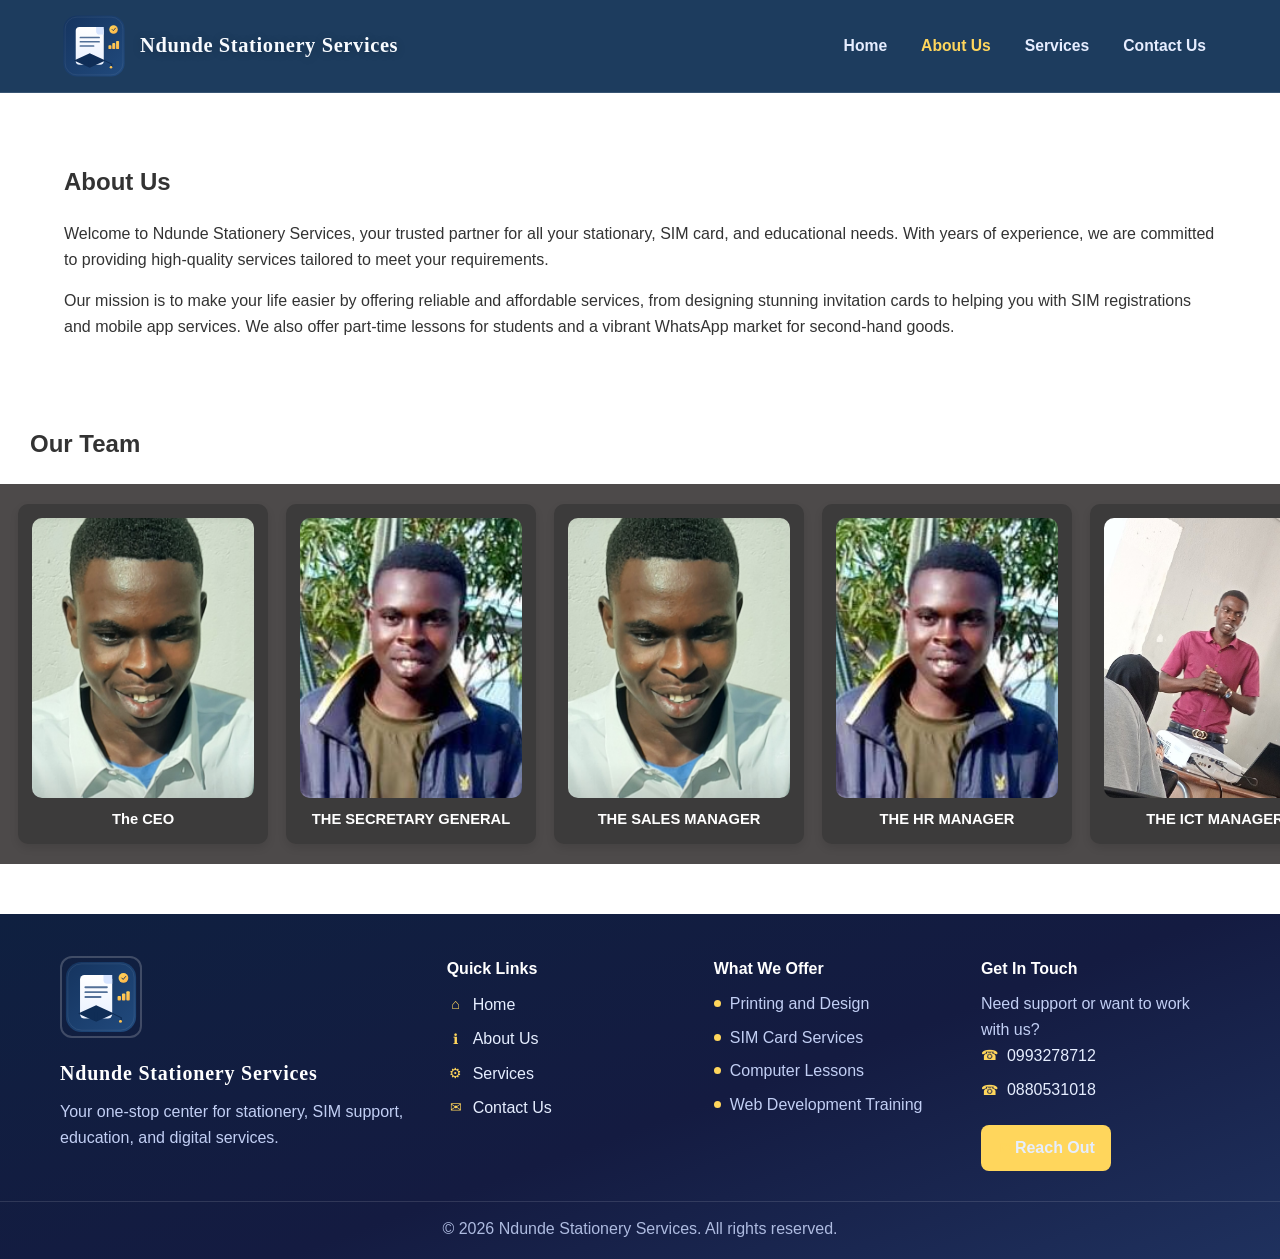
==== about.html @ 534d3fbc "Initial website setup" ====
<!DOCTYPE html>
<html lang="en">

<head>
  <meta charset="UTF-8">
  <meta name="viewport" content="width=device-width, initial-scale=1.0">
  <meta http-equiv="Content-Security-Policy" content="default-src 'self'; img-src 'self' data: https:; style-src 'self' 'unsafe-inline' https://fonts.googleapis.com; font-src 'self' data: https://fonts.gstatic.com; script-src 'self'; form-action https://formsubmit.co; base-uri 'self'; object-src 'none'; upgrade-insecure-requests">
  <meta name="referrer" content="strict-origin-when-cross-origin">
  <meta http-equiv="Permissions-Policy" content="geolocation=(), camera=(), microphone=()">
  <title>About Us - Ndunde Stationery Services</title>
  <link rel="stylesheet" href="styles/style.css">
</head>

<body>
  <header>
    <div class="header-inner">
      <a href="index.html" class="brand">
        <img src="images/jupecik-logo.svg" alt="Ndunde Stationery Services logo" class="jupecik">
        <span class="brand-name">Ndunde Stationery Services</span>
      </a>
      <button class="nav-toggle" type="button" aria-expanded="false" aria-controls="site-nav" aria-label="Toggle navigation">
        <span></span>
        <span></span>
        <span></span>
      </button>
      <nav class="site-nav" id="site-nav">
        <ul>
          <li><a href="index.html">Home</a></li>
          <li><a href="about.html" class="active">About Us</a></li>
          <li><a href="services.html">Services</a></li>
          <li><a href="contact.html">Contact Us</a></li>
        </ul>
      </nav>
    </div>
  </header>

  <section class="about">
    <div class="container1">
      <h2>About Us</h2>
      <p>Welcome to Ndunde Stationery Services, your trusted partner for all your stationary, SIM card, and educational needs. With years
        of experience, we are committed to providing high-quality services tailored to meet your requirements.</p>
      <p>Our mission is to make your life easier by offering reliable and affordable services, from designing stunning
        invitation cards to helping you with SIM registrations and mobile app services. We also offer part-time lessons
        for students and a vibrant WhatsApp market for second-hand goods.</p>
    </div>
  </section>

  <h2 id="header">Our Team</h2>
  <div class="management">
    <div class="card-slider">
      <div class="management-container">
        <img src="images/founder.png" alt="The manager">
        <label>The CEO</label>
      </div>
      <div class="management-container">
        <img src="images/pec.jpg" alt="The manager">
        <label>THE SECRETARY GENERAL</label>
      </div>
      <div class="management-container">
        <img src="images/founder.png" alt="The manager">
        <label>THE SALES MANAGER</label>
      </div>
      <div class="management-container">
        <img src="images/pec.jpg" alt="The manager">
        <label>THE HR MANAGER</label>
      </div>
      <div class="management-container">
        <img src="images/ICT manager.jpg" alt="The manager">
        <label>THE ICT MANAGER</label>
      </div>
      <div class="management-container">
        <img src="images/dvc.webp" alt="The manager">
        <label>THE DIRECTOR</label>
      </div>
      <div class="management-container">
        <img src="images/Pecia.jpg" alt="The manager">
        <label>THE COO</label>
      </div>
      <div class="management-container">
        <img src="images/Accountant.jpg" alt="The manager">
        <label>THE ACCOUNTANT</label>
      </div>
    </div>
  </div>
  </section>

  <footer class="site-footer">
    <div class="footer-shell">
      <div class="footer-brand">
        <img src="images/jupecik-logo.svg" alt="Ndunde Stationery Services logo" class="footer-logo">
        <h3>Ndunde Stationery Services</h3>
        <p>Your one-stop center for stationery, SIM support, education, and digital services.</p>
      </div>

      <div class="footer-column footer-links">
        <h4>Quick Links</h4>
        <ul>
          <li><a href="index.html"><span class="footer-item-icon" aria-hidden="true">&#8962;</span>Home</a></li>
          <li><a href="about.html"><span class="footer-item-icon" aria-hidden="true">&#8505;</span>About Us</a></li>
          <li><a href="services.html"><span class="footer-item-icon" aria-hidden="true">&#9881;</span>Services</a></li>
          <li><a href="contact.html"><span class="footer-item-icon" aria-hidden="true">&#9993;</span>Contact Us</a></li>
        </ul>
      </div>

      <div class="footer-column footer-services">
        <h4>What We Offer</h4>
        <ul>
          <li>Printing and Design</li>
          <li>SIM Card Services</li>
          <li>Computer Lessons</li>
          <li>Web Development Training</li>
        </ul>
      </div>

      <div class="footer-column footer-contact">
        <h4>Get In Touch</h4>
        <p>Need support or want to work with us?</p>
        <ul class="footer-contact-list">
          <li><a href="tel:0993278712"><span class="footer-item-icon" aria-hidden="true">&#9742;</span>0993278712</a></li>
          <li><a href="tel:0880531018"><span class="footer-item-icon" aria-hidden="true">&#9742;</span>0880531018</a></li>
        </ul>
        <a href="contact.html" class="footer-cta"><span class="footer-item-icon" aria-hidden="true">&#9993;</span>Reach Out</a>
      </div>
    </div>

    <div class="footer-bottom">
      <p>&copy; 2026 Ndunde Stationery Services. All rights reserved.</p>
    </div>
  </footer>
  <script src="nav.js"></script>
  <script src="about.js"></script>
</body>

</html>
---- styles/style.css ----
@import url('https://fonts.googleapis.com/css2?family=Manrope:wght@400;600;700&family=Playfair+Display:wght@600;700&family=Poppins:wght@500;600;700&display=swap');

/* General Styles */
body {
    font-family: 'Manrope', 'Segoe UI', Tahoma, sans-serif;
    margin: 0;
    padding: 0;
    line-height: 1.6;
    color: #333;
    overflow-x: hidden;
}

h1,
h2,
h3,
h4,
h5,
h6 {
    font-family: 'Poppins', 'Segoe UI', sans-serif;
}

*,
*::before,
*::after {
    box-sizing: border-box;
}

img {
    max-width: 100%;
}

.container {
    width: 100%;
    max-width: 1200px;
    margin: 0 auto;
    display: flex;
    padding-left: 0;
    padding-right: 0;
    justify-content: space-between;
    align-items: center;
}

.brand-name {
    color: #f8fbff;
    font-family: 'Playfair Display', Georgia, serif;
    font-weight: 700;
    font-size: 1.28rem;
    letter-spacing: 0.03em;
    line-height: 1.15;
    max-width: 360px;
    text-shadow: 0 1px 10px rgba(0, 0, 0, 0.22);
}

@media (max-width:1200px) {}

.container1 {
    width: 90%;
    max-width: 1200px;
    margin: 0 auto;

}

.container2 {
    width: 90%;
    max-width: 1200px;
    margin: 0 auto;
    color: #fff;

}

header {
    background: #1d3c5e;
    color: #fff;
    border-bottom: 1px solid rgba(255, 255, 255, 0.12);
}

.header-inner {
    width: 100%;
    max-width: 1200px;
    margin: 0 auto;
    padding: 12px 20px;
    display: flex;
    align-items: center;
    justify-content: space-between;
    gap: 20px;
}

.brand {
    display: inline-flex;
    align-items: center;
    gap: 12px;
    text-decoration: none;
}

.jupecik {
    height: 68px;
    width: 68px;
    object-fit: cover;
    border-radius: 12px;
}

.site-nav ul {
    list-style: none;
    margin: 0;
    padding: 0;
    display: flex;
    align-items: center;
    gap: 6px;
}

.site-nav a {
    color: #e6edff;
    text-decoration: none;
    font-weight: 600;
    font-size: 0.98rem;
    padding: 10px 14px;
    border-radius: 999px;
    transition: background-color 0.25s ease, color 0.25s ease;
}

.site-nav a:hover {
    background: rgba(255, 255, 255, 0.16);
    color: #ffffff;
}

.site-nav a.active {
    background: transparent;
    color: #ffd65c;
    font-weight: 700;
}

.nav-toggle {
    display: none;
    width: 42px;
    height: 42px;
    border: 0;
    border-radius: 10px;
    background: rgba(255, 255, 255, 0.12);
    padding: 9px 8px;
    cursor: pointer;
}

.nav-toggle span {
    display: block;
    width: 100%;
    height: 2px;
    background: #fff;
    margin: 5px 0;
    border-radius: 999px;
}

.hero {
    background: url('../images/stationary.jpg') no-repeat center center/cover;
    color: #fff;
    padding: 100px 0;
    text-align: center;
    position: relative;
}

.hero::before {
    content: '';
    position: absolute;
    top: 0;
    left: 0;
    right: 0;
    bottom: 0;
    background: rgba(0, 0, 0, 0.5);
    /* Dark overlay */
    z-index: 1;
}

.hero .container {
    position: relative;
    z-index: 2;
}

.fcontainer ul {
    list-style: none;
    padding: 0;
    margin: 0;
}

.fcontainer ul li a {
    color: #fff;
    text-decoration: none;
    font-weight: bold;
    font-size: 1rem;
}

.fcontainer ul li a:hover {
    color: rgb(243, 243, 71);
    /*text-decoration: underline;*/
    /* Add hover effect */
}

/* Image Slider Styles */
.image-slider {
    padding: 50px 0;
    background: #f4f4f4;
    /* Light background for the slider section */
}

.image-slider h2 {
    font-size: 2.5rem;
    margin-bottom: 10px;
    padding-left: 20px;
}

.image-slider hr {
    color: #141b41;
}

.slider-container {
    width: min(100%, 1000px);
    margin: 0 auto;
    overflow: hidden;
    border-radius: 10px;
    /* Rounded corners */
    box-shadow: 0 4px 8px rgba(0, 0, 0, 0.1);
    /* Add shadow */
    background: #0f1f3d;
}

.slider {
   /* display: flex;*/
    transition: transform 0.5s ease-in-out;
    /* Smooth slide transition */
    line-height: 0;
}

.slide {
    width: 100%;
    height: auto;
    flex-shrink: 0;
    /* Ensure each slide takes full width */
    display: none;
    /* Hide all slides by default */
    object-fit: contain;
    object-position: center;
}

.slide.active {
    display: block;
    /* Show the active slide */
}

.hero h2 {
    font-size: 2.5rem;
    margin-bottom: 20px;
}

.hero p {
    font-size: 1.2rem;
    margin-bottom: 30px;
}

.calltoAction {
    align-items: center;
    padding: 20px 0;
    text-align: center;
    position: relative;
    height: 20px;
}

.btn {
    background: #007BFF;
    color: #fff;
    padding: 10px 20px;
    text-decoration: none;
    border-radius: 5px;
    margin: 0 10px;
}

.btn:hover {
    background: #0056b3;
}

footer {
    background: #141b41;
    color: #5f5959;
    text-align: center;
    padding: 20px 0;
    margin-top: 50px;
}

.site-footer {
    margin-top: 50px;
    background: linear-gradient(160deg, #0f2040 0%, #141b41 55%, #1f315e 100%);
    color: #d9e2ff;
    padding: 0;
}

.footer-shell {
    max-width: 1200px;
    margin: 0 auto;
    padding: 42px 20px 30px;
    display: grid;
    grid-template-columns: 1.5fr 1fr 1fr 1fr;
    gap: 28px;
    text-align: left;
}

.footer-logo {
    width: 82px;
    height: 82px;
    object-fit: cover;
    border-radius: 12px;
    margin-bottom: 12px;
    border: 2px solid rgba(255, 255, 255, 0.2);
}

.footer-brand h3,
.footer-column h4 {
    margin: 0 0 10px;
    color: #ffffff;
}

.footer-brand h3 {
    font-family: 'Playfair Display', Georgia, serif;
    font-size: 1.25rem;
    letter-spacing: 0.04em;
}

.footer-brand p,
.footer-column p {
    margin: 0;
    color: #c2cff4;
}

.footer-column ul {
    list-style: none;
    padding: 0;
    margin: 0;
}

.footer-column li {
    margin-bottom: 8px;
    color: #c2cff4;
}

.footer-column a {
    color: #e6eeff;
    text-decoration: none;
}

.footer-links a,
.footer-contact-list a,
.footer-cta {
    display: inline-flex;
    align-items: center;
    gap: 8px;
}

.footer-item-icon {
    display: inline-flex;
    align-items: center;
    justify-content: center;
    width: 18px;
    min-width: 18px;
    font-size: 0.9rem;
    color: #ffd65c;
}

.footer-services ul li {
    position: relative;
    padding-left: 16px;
}

.footer-services ul li::before {
    content: '';
    position: absolute;
    left: 0;
    top: 0.56em;
    width: 7px;
    height: 7px;
    border-radius: 50%;
    background: #ffd65c;
}

.footer-contact-list {
    list-style: none;
    padding: 0;
    margin: 12px 0 0;
}

.footer-contact-list li {
    margin-bottom: 8px;
}

.footer-column a:hover {
    color: #ffd65c;
}

.footer-cta {
    display: inline-block;
    margin-top: 14px;
    background: #ffd65c;
    color: #102349;
    padding: 10px 16px;
    border-radius: 8px;
    font-weight: 700;
    text-decoration: none;
}

.footer-cta:hover {
    background: #ffe381;
    color: #0a1b3d;
}

.footer-bottom {
    border-top: 1px solid rgba(255, 255, 255, 0.12);
    padding: 14px 20px 18px;
    text-align: center;
    color: #aebbe0;
}

.footer-bottom p {
    margin: 0;
}

/* About Page */
.about {
    padding: 50px 0;
}

#header {
    padding-left: 30px;
}

.management {
    padding: 10px 0;
    background: #4d4a4a;
    /*display: flex;*/
    justify-content: space-between;
    gap: 10px;
    overflow: hidden;
    display: flex;
    overflow-x: hidden;
    position: relative;
    padding: 20px 0;
}

.card-slider {
    flex-wrap: nowrap;
    display: flex;
    transition: transform 0.5s ease-in-out, box-shadow 0.3s ease-in-out;
    /*transition: transform 0.5s ease-in-out;*/
    width: max-content;
    /* Prevent shrinking */
    gap: 18px;
    padding: 0 0 0 18px;
    will-change: transform;

}

.management-container {
    width: clamp(190px, 22vw, 250px);
    display: flex;
    flex-direction: column;
    gap: 12px;
    padding: 14px;
    transition: transform 0.3s ease-in-out, box-shadow 0.3s ease-in-out;
    border-radius: 10px;
    /* Rounded corners */
    box-shadow: 0 4px 8px rgba(0, 0, 0, 0.1);
    /* Add shadow */
    flex: 0 0 auto;
    /* Prevent resizing */
    text-align: center;
    background: #3c3b3b;
}

.management-container label {
    color: #fff;
    font-weight: bold;
    font-size: larger;
}

.management-container:hover {
    transform: translateY(-5px);
    box-shadow: 0 10px 20px rgba(0, 0, 0, 0.2);
}

.management-container img {
    height: clamp(210px, 24vw, 280px);
    width: 100%;
    border-radius: 10px;
    object-fit: cover;
}

.management-container label {
    font-size: 0.92rem;
    line-height: 1.35;
    text-transform: capitalize;
}

/* Services Page */
.services {
    padding: 20px 0;
}

.stationery {
    width: 50%;
    height: 350px;
    border-radius: 10px;

}

.stationery img {
    width: 100%;
    height: 350px;
}

.service-item {
    margin-bottom: 30px;
    display: flex;
    justify-content: space-between;
    gap: 10px;
    background-color: grey;
    border-radius: 10px;
    width: 100%;
    position: relative;
}

.st-services {
    width: 50%;
    height: 350px;
    border-radius: 10px;
}

.st-services h3 {
    font-size: 1.5rem;
    margin-bottom: 10px;
    font-weight: bold;
}

.st-services ul li {
    color: #fff;
}

.service-item ul {
    list-style: disc;
    margin-left: 20px;
}

.sim {
    height: 350px;
    width: 50%;
    border-radius: 10px;
    display: flex;
}

.sim img {
    height: 350px;
    width: 50%;
}

.sim-services {
    width: 50%;
    height: 350px;
    border-radius: 10px;
}

.sim-services ul li {
    color: #fff;
}

.sim-services h3 {
    font-size: 1.5rem;
    margin-bottom: 10px;
    font-weight: bold;
}

.edu {
    height: 350px;
    width: 50%;
    border-radius: 10px;
}

.edu img {
    height: 350px;
    width: 100%;
}

.edu-services {
    width: 50%;
    height: 350px;
    border-radius: 10px;
}

.edu-services ul li {
    color: #fff;
}

.edu-services h3 {
    font-size: 1.5rem;
    margin-bottom: 10px;
    font-weight: bold;
}

.market {
    height: 350px;
    width: 50%;
    border-radius: 10px;
}

.market img {
    height: 350px;
    width: 100%;
}

.market-services {
    width: 50%;
    height: 350px;
    border-radius: 10px;
}

.market-services p {
    color: #fff;
}

.market-services h3 {
    font-size: 1.5rem;
    margin-bottom: 10px;
    font-weight: bold;
}

/* Contact Page */
.contact {
    padding: 50px 0;
}

.contact form {
    display: flex;
    flex-direction: column;
    gap: 15px;
}

.contact form label {
    font-weight: bold;
}

.contact form input,
.contact form textarea {
    padding: 10px;
    border: 1px solid #ccc;
    border-radius: 5px;
}

.contact form button {
    background: #007BFF;
    color: #fff;
    border: none;
    padding: 10px 20px;
    border-radius: 5px;
    cursor: pointer;
}

.contact form button:hover {
    background: #0056b3;
}

@media (max-width: 992px) {
    .header-inner {
        position: relative;
        padding: 10px 16px;
    }

    .brand-name {
        font-size: 1rem;
        max-width: 260px;
    }

    .nav-toggle {
        display: block;
    }

    .site-nav {
        position: absolute;
        top: calc(100% + 8px);
        left: 16px;
        right: 16px;
        background: #152f52;
        border: 1px solid rgba(255, 255, 255, 0.12);
        border-radius: 12px;
        box-shadow: 0 14px 26px rgba(0, 0, 0, 0.28);
        padding: 10px;
        display: none;
        z-index: 20;
    }

    .site-nav.open {
        display: block;
    }

    .site-nav ul {
        flex-direction: column;
        align-items: stretch;
        gap: 4px;
    }

    .site-nav a {
        display: block;
        border-radius: 8px;
    }

    .hero {
        padding: 70px 0;
    }

    .hero h2 {
        font-size: 2rem;
    }

    .hero p {
        font-size: 1.05rem;
    }

    .calltoAction {
        height: auto;
        padding: 24px 0;
    }

    .come {
        display: flex;
        flex-wrap: wrap;
        justify-content: center;
        gap: 12px;
    }

    .service-item {
        flex-direction: column;
    }

    .stationery,
    .st-services,
    .sim,
    .sim-services,
    .edu,
    .edu-services,
    .market,
    .market-services {
        width: 100%;
        height: auto;
    }

    .stationery img,
    .edu img,
    .market img {
        height: auto;
    }

    .sim img {
        width: 50%;
        height: auto;
    }

    .st-services,
    .sim-services,
    .edu-services,
    .market-services {
        padding: 16px;
    }

    .management {
        overflow-x: auto;
        padding: 20px 12px;
    }

    .management-container {
        width: min(78vw, 260px);
    }

    .management-container img {
        height: 220px;
    }

    .footer-shell {
        grid-template-columns: 1fr 1fr;
        gap: 24px;
    }
}

@media (max-width: 600px) {
    .header-inner {
        padding: 9px 12px;
    }

    .jupecik {
        width: 56px;
        height: 56px;
    }

    .hero {
        padding: 56px 0;
    }

    .hero h2 {
        font-size: 1.5rem;
    }

    .hero p {
        font-size: 1rem;
    }

    .image-slider {
        padding: 32px 0;
    }

    .image-slider h2 {
        font-size: 1.75rem;
        padding-left: 16px;
    }

    .management-container {
        width: 78vw;
        min-width: 78vw;
    }

    .btn {
        display: inline-block;
        width: 100%;
        max-width: 320px;
        margin: 6px 0;
    }

    .contact {
        padding: 32px 0;
    }

    .container1,
    .container2 {
        width: 92%;
    }

    .footer-shell {
        grid-template-columns: 1fr;
        padding: 32px 18px 22px;
        gap: 20px;
    }

    .footer-bottom {
        padding: 12px 16px 16px;
    }
}
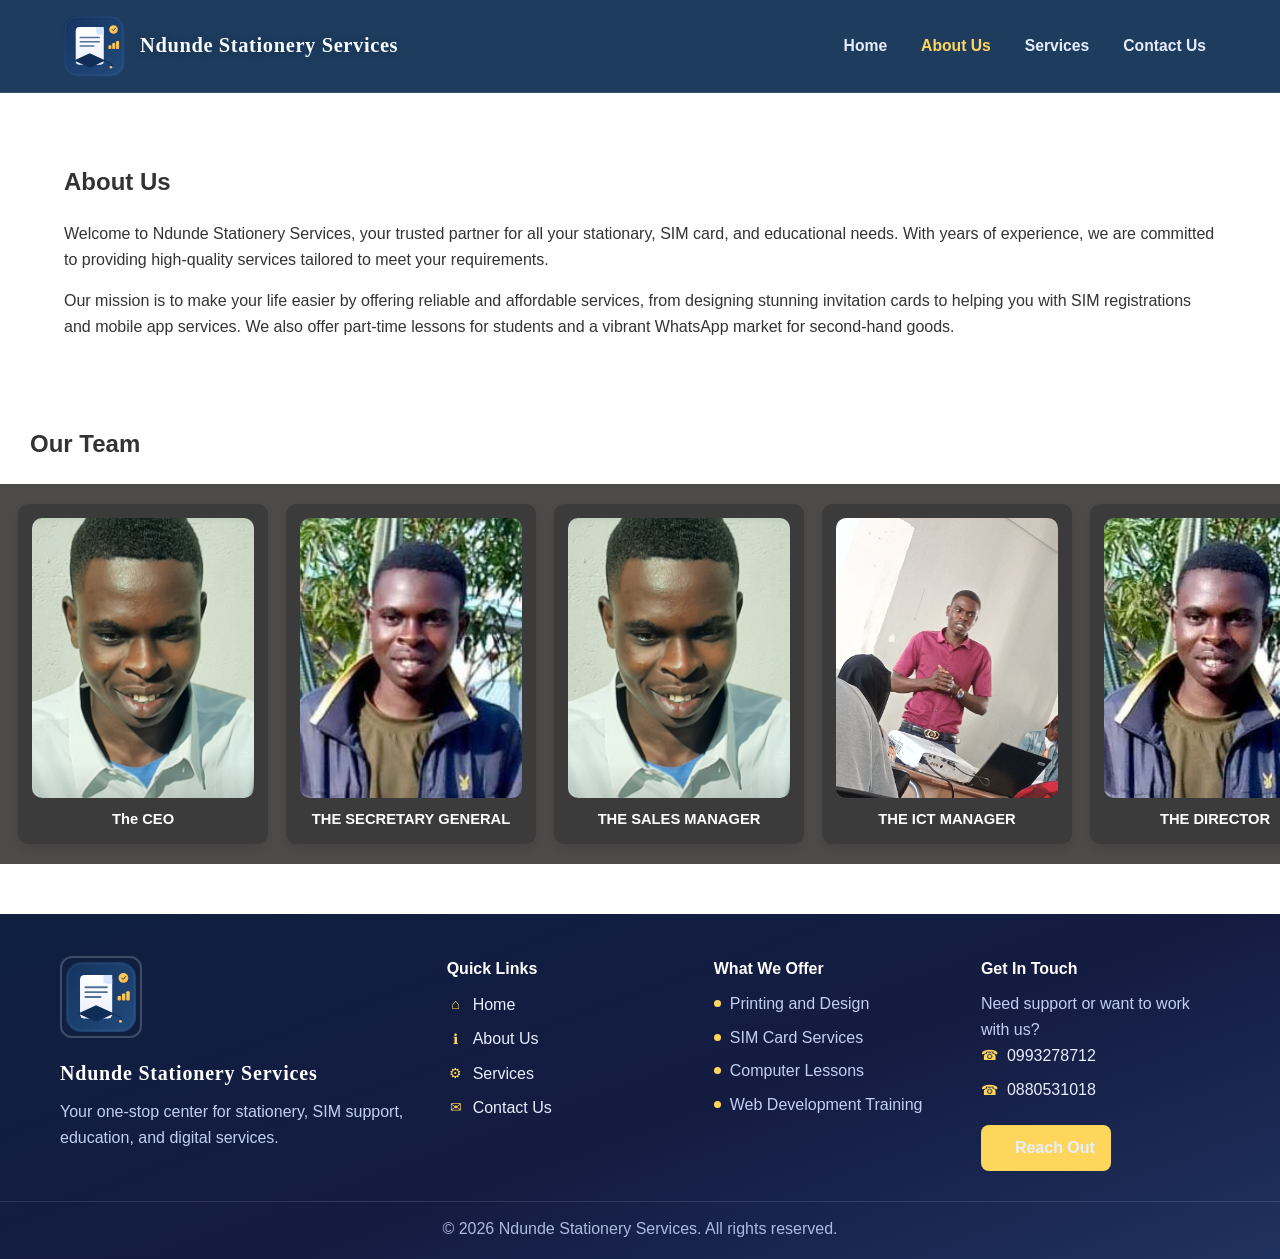
==== commit 35ce447b: "Remove selected team cards from About page" ====
--- a/about.html
+++ b/about.html
@@ -4,7 +4,7 @@
 <head>
   <meta charset="UTF-8">
   <meta name="viewport" content="width=device-width, initial-scale=1.0">
-  <meta http-equiv="Content-Security-Policy" content="default-src 'self'; img-src 'self' data: https:; style-src 'self' 'unsafe-inline' https://fonts.googleapis.com; font-src 'self' data: https://fonts.gstatic.com; script-src 'self'; form-action https://formsubmit.co; base-uri 'self'; object-src 'none'; upgrade-insecure-requests">
+  <meta http-equiv="Content-Security-Policy" content="default-src 'self'; img-src 'self' data: https:; style-src 'self' 'unsafe-inline' https://fonts.googleapis.com; font-src 'self' data: https://fonts.gstatic.com; script-src 'self'; connect-src 'self' https://formsubmit.co; form-action https://formsubmit.co; base-uri 'self'; object-src 'none'; upgrade-insecure-requests">
   <meta name="referrer" content="strict-origin-when-cross-origin">
   <meta http-equiv="Permissions-Policy" content="geolocation=(), camera=(), microphone=()">
   <title>About Us - Ndunde Stationery Services</title>
@@ -61,24 +61,12 @@
         <label>THE SALES MANAGER</label>
       </div>
       <div class="management-container">
-        <img src="images/pec.jpg" alt="The manager">
-        <label>THE HR MANAGER</label>
-      </div>
-      <div class="management-container">
         <img src="images/ICT manager.jpg" alt="The manager">
         <label>THE ICT MANAGER</label>
       </div>
       <div class="management-container">
         <img src="images/dvc.webp" alt="The manager">
         <label>THE DIRECTOR</label>
-      </div>
-      <div class="management-container">
-        <img src="images/Pecia.jpg" alt="The manager">
-        <label>THE COO</label>
-      </div>
-      <div class="management-container">
-        <img src="images/Accountant.jpg" alt="The manager">
-        <label>THE ACCOUNTANT</label>
       </div>
     </div>
   </div>
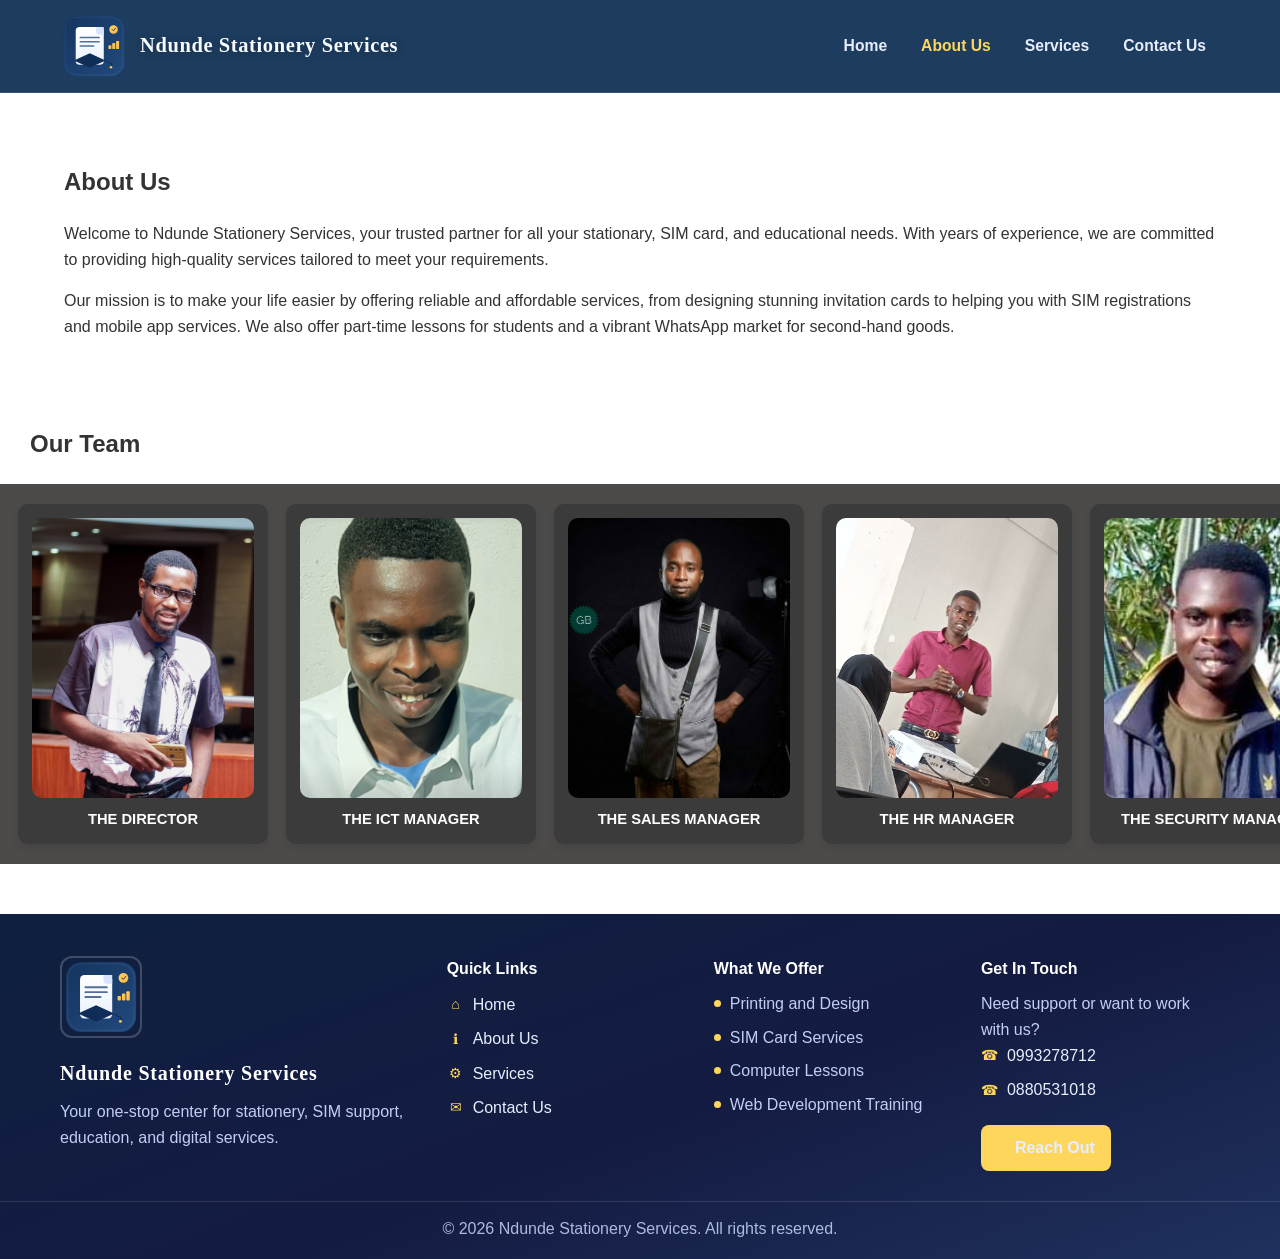
==== commit f457c10d: "Update team section and images" ====
--- a/about.html
+++ b/about.html
@@ -49,24 +49,24 @@
   <div class="management">
     <div class="card-slider">
       <div class="management-container">
-        <img src="images/founder.png" alt="The manager">
-        <label>The CEO</label>
-      </div>
-      <div class="management-container">
-        <img src="images/pec.jpg" alt="The manager">
-        <label>THE SECRETARY GENERAL</label>
+        <img src="images/Matick.jpeg" alt="The manager">
+        <label>THE DIRECTOR</label>
       </div>
       <div class="management-container">
         <img src="images/founder.png" alt="The manager">
+        <label>THE ICT MANAGER</label>
+      </div>
+      <div class="management-container">
+        <img src="images/steve.jpg" alt="The manager">
         <label>THE SALES MANAGER</label>
       </div>
       <div class="management-container">
         <img src="images/ICT manager.jpg" alt="The manager">
-        <label>THE ICT MANAGER</label>
+        <label>THE HR MANAGER</label>
       </div>
       <div class="management-container">
-        <img src="images/dvc.webp" alt="The manager">
-        <label>THE DIRECTOR</label>
+        <img src="images/pec.jpg" alt="The manager">
+        <label>THE SECURITY MANAGER</label>
       </div>
     </div>
   </div>
